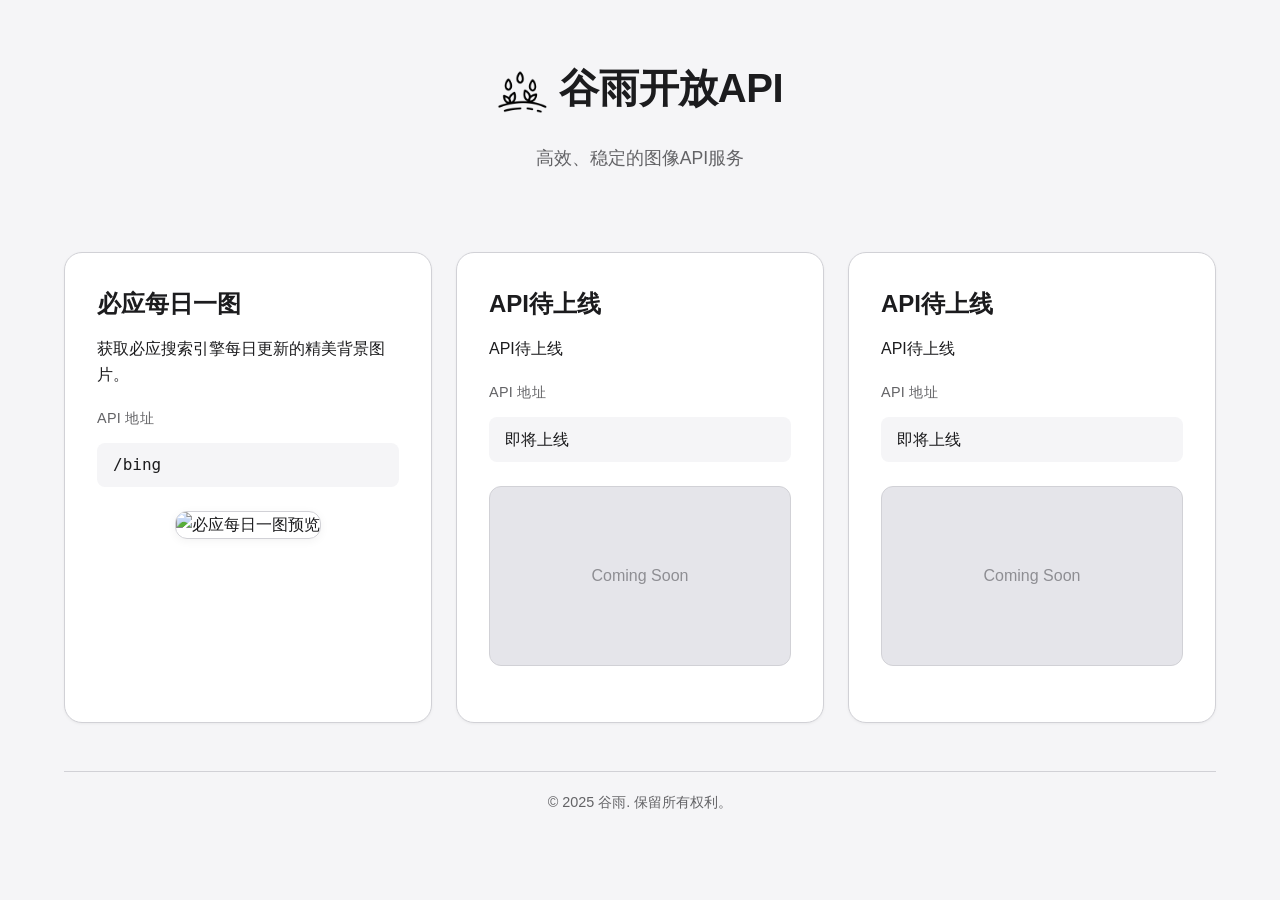
==== public/index.html @ 3b8d0b85 "refactor(项目结构): 重构静态资源目录结构并更新配置 将静态资源文件(index.html, style.css, favicon.png)移动到public目录 更新esa.jsonc配置" ====
<!DOCTYPE html>
<html lang="zh-CN">
<head>
    <meta charset="UTF-8">
    <meta name="viewport" content="width=device-width, initial-scale=1.0">
    <title>谷雨开放API - 图像API服务</title>
    <link rel="icon" href="favicon.png" type="image/png">
    <link rel="stylesheet" href="style.css">
</head>
<body>
    <div class="container">
        <header>
            <div class="logo-container">
                <img src="favicon.png" alt="谷雨开放API Logo" class="logo" />
                <h1>谷雨开放API</h1>
            </div>
            <p class="tagline">高效、稳定的图像API服务</p>
        </header>

        <section class="api-cards">
            <div class="card">
                <h2>必应每日一图</h2>
                <p>获取必应搜索引擎每日更新的精美背景图片。</p>

                <h3>API 地址</h3>
                <div class="endpoint">/bing</div>

                <div class="preview-container">
                    <img class="preview-image" src="/bing" alt="必应每日一图预览">
                </div>
            </div>

            <div class="card">
                <h2>API待上线</h2>
                <p>API待上线</p>

                <h3>API 地址</h3>
                <div class="endpoint">即将上线</div>

                <div class="preview-container">
                    <div class="coming-soon-container">
                        <span class="coming-soon-text">Coming Soon</span>
                    </div>
                </div>
            </div>

            <div class="card">
                <h2>API待上线</h2>
                <p>API待上线</p>

                <h3>API 地址</h3>
                <div class="endpoint">即将上线</div>

                <div class="preview-container">
                    <div class="coming-soon-container">
                        <span class="coming-soon-text">Coming Soon</span>
                    </div>
                </div>
            </div>
        </section>

        <footer>
            <p class="copyright">© 2025 谷雨. 保留所有权利。</p>
        </footer>
    </div>
</body>
</html>
---- public/style.css ----
:root {
    --apple-white: #FFFFFF;
    --apple-gray-50: #F5F5F7;
    --apple-gray-100: #E5E5EA;
    --apple-gray-200: #D1D1D6;
    --apple-gray-300: #C7C7CC;
    --apple-gray-400: #AEAEB2;
    --apple-gray-500: #8E8E93;
    --apple-gray-600: #636366;
    --apple-gray-700: #3A3A3C;
    --apple-gray-800: #2C2C2E;
    --apple-gray-900: #1C1C1E;
    --apple-blue: #0071E3;
    --apple-green: #34C759;
    --apple-yellow: #FFCC00;
    --apple-red: #FF3B30;
    --apple-purple: #AF52DE;

    --primary: #3182CE;
    --secondary: #F6AD55;
    --accent: #805AD5;
    --tertiary: #6A0572;
    --background: #CCFFFF;
    --card-bg: rgba(255, 255, 255, 0.8);
    --text: #1A365D;
    --border: rgba(49, 130, 206, 0.3);
}

@keyframes gradient {0% {background-position: 0% 50%;}50% {background-position: 100% 50%;}100% {background-position: 0% 50%;}}

* {
    margin: 0;
    padding: 0;
    box-sizing: border-box;
    font-family: 'Segoe UI', Tahoma, Geneva, Verdana, sans-serif;
}

body {
    background: var(--apple-gray-50);
    color: var(--apple-gray-900);
    line-height: 1.6;
    min-height: 100vh;
    font-family: -apple-system, BlinkMacSystemFont, 'Segoe UI', Roboto, Oxygen, Ubuntu, Cantarell, 'Open Sans', 'Helvetica Neue', sans-serif;
}

.container {
    max-width: 1200px;
    margin: 0 auto;
    padding: 1.5rem;
}

.logo-container {
    display: flex;
    align-items: center;
    justify-content: center;
    margin-bottom: 1rem;
}

.logo {
    width: 50px;
    height: 50px;
    object-fit: contain;
    margin-right: 0.8rem;
}

header {
    text-align: center;
    margin-bottom: 3rem;
    padding: 2rem 0;
}

h1 {
    font-size: 2.5rem;
    margin-bottom: 0.5rem;
    font-weight: 600;
    color: var(--apple-gray-900);
    letter-spacing: -0.01em;
}

.tagline {
    font-size: 1.1rem;
    color: var(--apple-gray-600);
    font-weight: 400;
}

.api-cards {
    display: grid;
    grid-template-columns: 1fr;
    gap: 1.5rem;
    margin-bottom: 3rem;
}

@media (min-width: 992px) {
    .api-cards {
        grid-template-columns: repeat(3, 1fr);
    }
}

.card {
    background: var(--apple-white);
    border-radius: 18px;
    padding: 2rem;
    border: 1px solid var(--apple-gray-200);
    transition: all 0.2s ease;
    position: relative;
    overflow: hidden;
    box-shadow: 0 1px 3px rgba(0, 0, 0, 0.05);
}

.card::before {
    content: '';
    position: absolute;
    top: 0;
    left: 0;
    right: 0;
    height: 3px;
    background: var(--apple-blue);
    opacity: 0;
    transition: opacity 0.2s ease;
}

.card:hover {
    transform: translateY(-3px);
    box-shadow: 0 5px 15px rgba(0, 0, 0, 0.1);
    border-color: var(--apple-gray-300);
}

.card:hover::before {
    opacity: 1;
}

.card h2 {
    font-size: 1.5rem;
    margin-bottom: 0.8rem;
    color: var(--apple-gray-900);
    font-weight: 600;
}

.card h3 {
    font-size: 0.9rem;
    margin: 1.2rem 0 0.4rem;
    color: var(--apple-gray-600);
    font-weight: 500;
    text-transform: uppercase;
    letter-spacing: 0.02em;
}

.endpoint {
    background: var(--apple-gray-50);
    padding: 0.6rem 1rem;
    border-radius: 8px;
    font-family: -apple-system, BlinkMacSystemFont, 'Segoe UI', monospace;
    margin: 0.8rem 0;
    word-break: break-all;
    color: var(--apple-gray-900);
}

.usage-example {
    background: rgba(0, 0, 0, 0.05);
    padding: 1rem;
    border-radius: 6px;
    margin: 1rem 0;
    font-family: 'Courier New', Courier, monospace;
    font-size: 0.9rem;
    overflow-x: auto;
}

.preview-container {
    margin: 1.5rem 0;
    text-align: center;
}

.preview-image {
    max-width: 100%;
    border-radius: 12px;
    border: 1px solid var(--apple-gray-200);
    box-shadow: 0 2px 10px rgba(0, 0, 0, 0.05);
    transition: all 0.2s ease;
}

.preview-image:hover {
    transform: scale(1.01);
    box-shadow: 0 5px 15px rgba(0, 0, 0, 0.1);
}

.coming-soon-container {
    width: 100%;
    height: 180px;
    background: var(--apple-gray-100);
    display: flex;
    align-items: center;
    justify-content: center;
    border-radius: 12px;
    border: 1px solid var(--apple-gray-200);
}

.coming-soon-text {
    color: var(--apple-gray-500);
    font-size: 1rem;
    font-weight: 500;
}

.future-api {
    text-align: center;
    padding: 3rem;
    background: var(--card-bg);
    border-radius: 12px;
    border: 1px dashed var(--border);
    margin: 3rem 0;
}

.future-api h2 {
    font-size: 1.8rem;
    margin-bottom: 1rem;
    color: var(--accent);
}

.glow-button {
    display: inline-block;
    padding: 0.8rem 1.5rem;
    background: linear-gradient(90deg, var(--primary), var(--secondary));
    color: white;
    border: none;
    border-radius: 6px;
    font-size: 1rem;
    cursor: pointer;
    text-decoration: none;
    transition: all 0.3s ease;
    margin-top: 1rem;
    box-shadow: 0 0 10px rgba(49, 130, 206, 0.5);
}

.glow-button:hover {
    box-shadow: 0 0 20px rgba(49, 130, 206, 0.8);
    transform: translateY(-2px);
}

footer {
    text-align: center;
    padding: 1.2rem 0;
    margin-top: 2rem;
    border-top: 1px solid var(--apple-gray-200);
    color: var(--apple-gray-600);
    font-size: 0.9rem;
}

.footer-content {
    display: flex;
    justify-content: center;
    align-items: center;
    flex-wrap: wrap;
    gap: 1.5rem;
}

.copyright {
    margin: 0;
}

.beian-info {
    margin-top: 0;
    display: flex;
    align-items: center;
    gap: 1rem;
}

.icp-beian {
    margin-bottom: 0;
    display: flex;
    align-items: center;
}

@media (max-width: 768px) {
    .footer-content {
        flex-direction: column;
        gap: 0.5rem;
    }
    .beian-info {
        flex-direction: column;
        gap: 0.5rem;
    }
}

.police-beian {
    display: flex;
    align-items: center;
}

.police-icon {
    height: 1em;
    margin-right: 0.25rem;
    vertical-align: text-bottom;
}

.beian-link {
    color: var(--apple-gray-600);
    text-decoration: none;
    transition: color 0.2s ease;
}

.beian-link:hover {
    color: var(--apple-blue);
}

@media (max-width: 768px) {
    h1 {
        font-size: 2rem;
    }

    .container {
        padding: 1rem;
    }

    .card {
        padding: 1.5rem;
    }
}
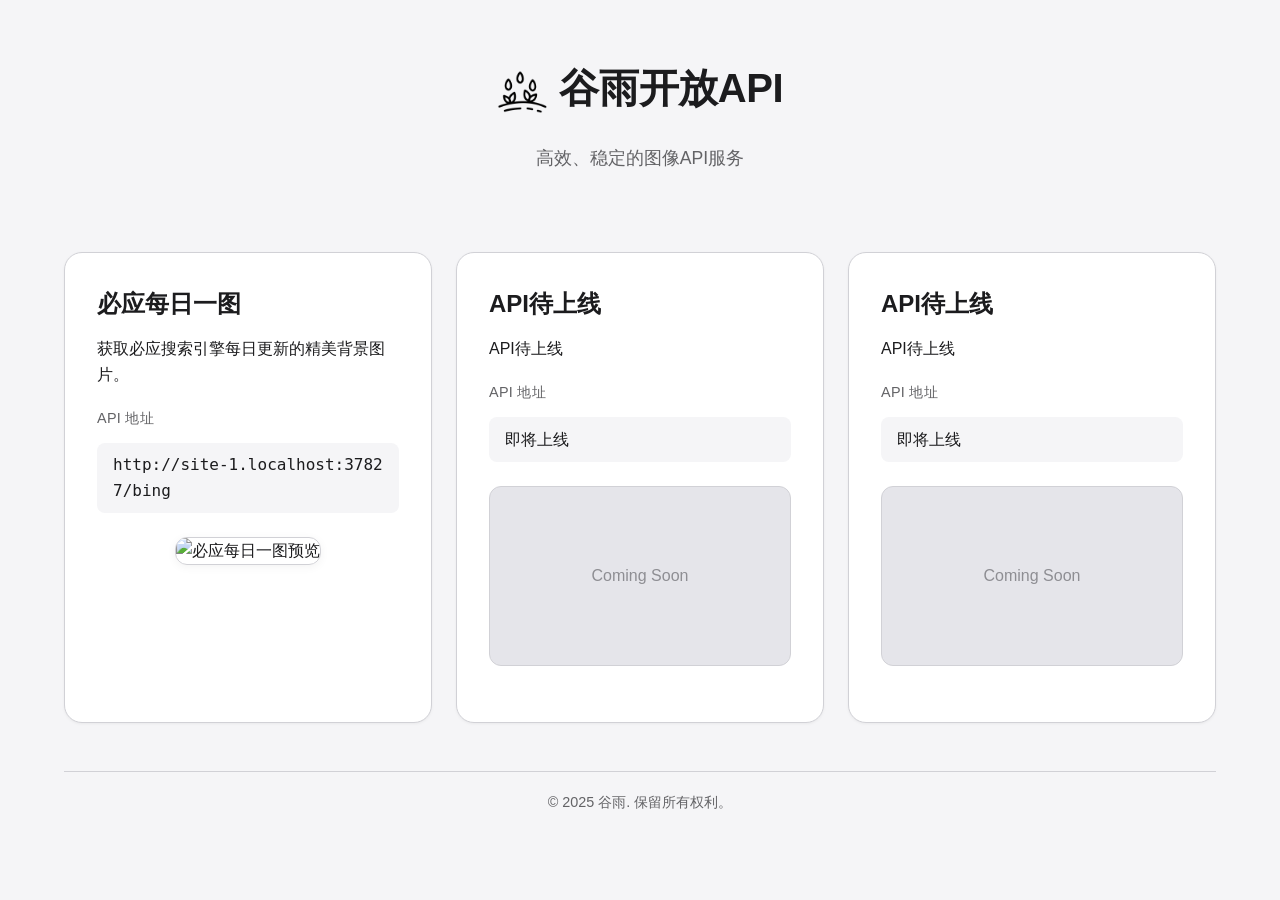
==== commit e44ca490: "fix: 修复端点链接未包含完整URL的问题 为所有带有.endpoint类的元素添加完整URL前缀，确保点击链接时能正确跳转" ====
--- a/public/index.html
+++ b/public/index.html
@@ -63,5 +63,14 @@
             <p class="copyright">© 2025 谷雨. 保留所有权利。</p>
         </footer>
     </div>
+
+    <script>
+        document.querySelectorAll('.endpoint').forEach(el => {
+            const path = el.textContent;
+            if (path.startsWith('/')) {
+                el.textContent = location.origin + path;
+            }
+        });
+    </script>
 </body>
 </html>
